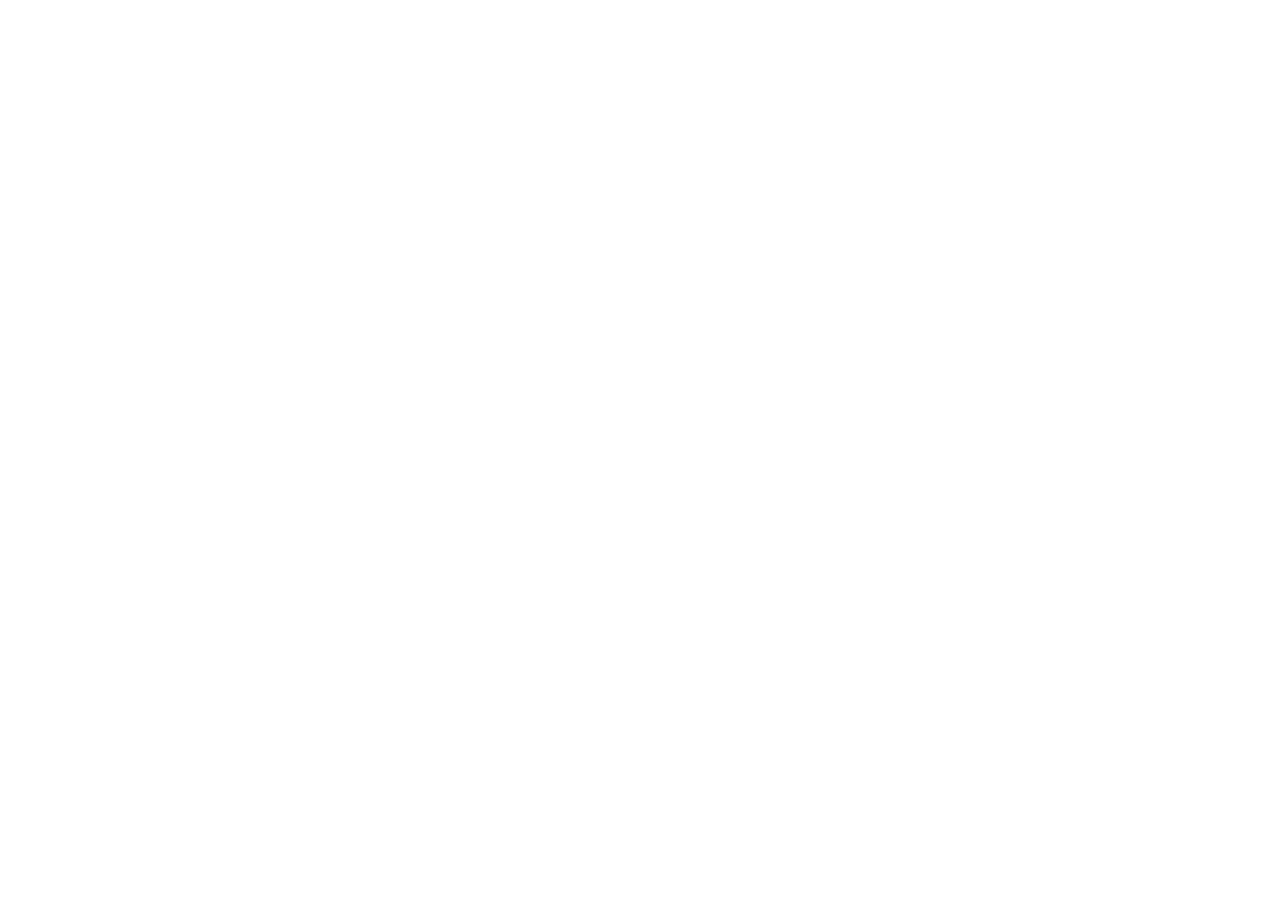
==== index.html @ 5cd9ab2a "estrutura basica html e css criada(primeiro commit)" ====
<!DOCTYPE html>
<html lang="pt-br">
<head>
    <link rel="stylesheet" href="style.css">
    <meta charset="UTF-8">
    <meta name="viewport" content="width=device-width, initial-scale=1.0">
    <title>Monster</title>
</head>
<body>
    <header></header>
    <main></main>
    <footer></footer>
</body>
</html>
---- style.css ----
* {
    padding: 0px;
    margin: 0px;
    box-sizing: border-box;
}
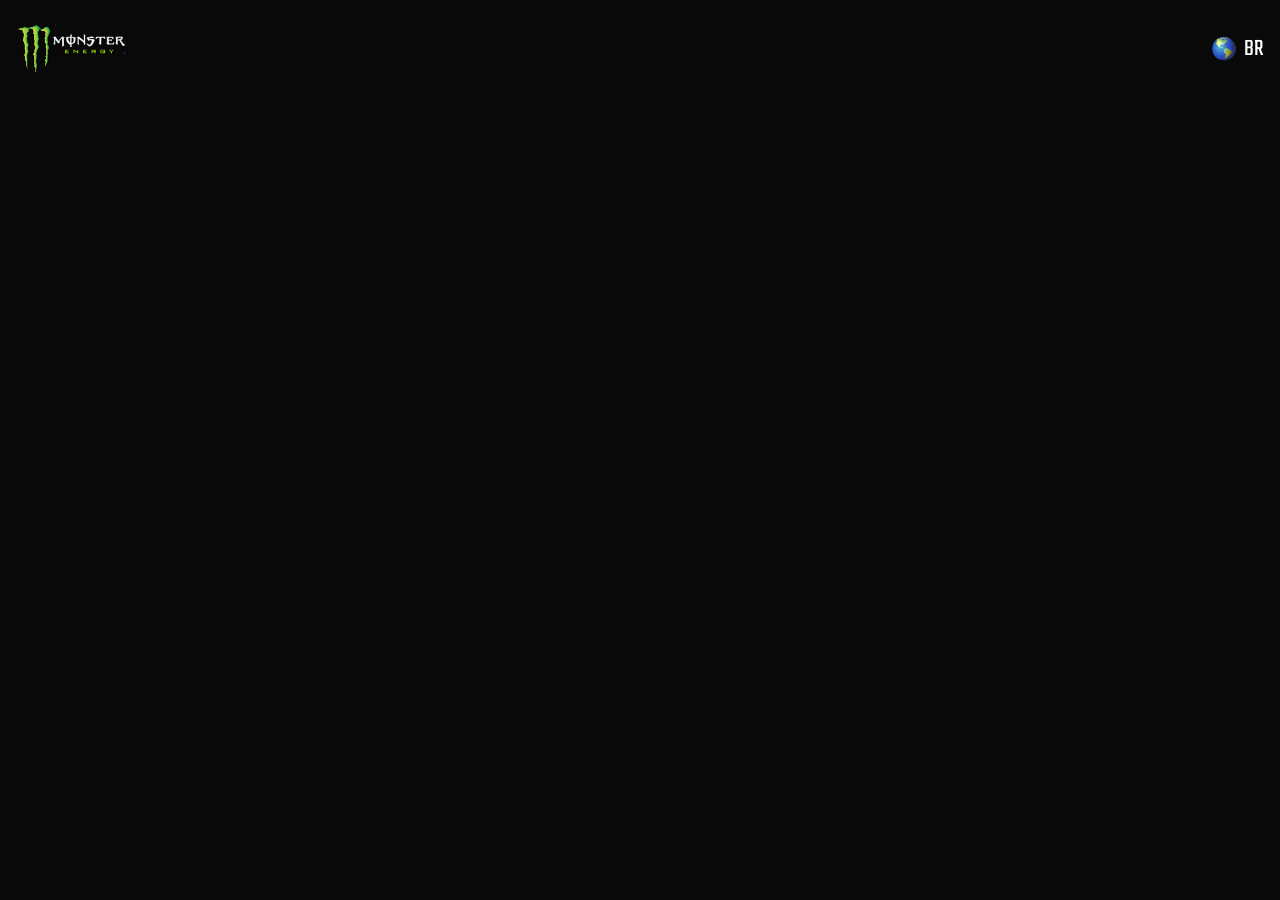
==== commit b93b5f74: "Header concluida(mobile)" ====
--- a/index.html
+++ b/index.html
@@ -7,7 +7,7 @@
     <title>Monster</title>
 </head>
 <body>
-    <header></header>
+    <header><img class="headerlogo" src="./img/logotexto.png" alt="Monster Energy"><div><img src="img/lang.png" alt="idioma">BR</div></header>
     <main></main>
     <footer></footer>
 </body>
--- a/style.css
+++ b/style.css
@@ -1,6 +1,33 @@
+@import url('https://fonts.googleapis.com/css2?family=Teko:wght@300..700&display=swap');
 * {
     padding: 0px;
     margin: 0px;
     box-sizing: border-box;
 }
 
+body {
+    background-color: #090909;
+    height: 100vh;
+    width: 100vw;
+    display: flex;
+    flex-direction: column;
+    color: white;
+    font-family: "Teko";
+}
+header {
+    display: flex;
+    margin-left: 16px;
+    margin-right: 16px;
+    margin-top: 24px;
+    justify-content: space-between;
+    align-items: center;
+}
+header div {
+    display: flex;
+    align-items: center;
+    font-size: 24px;
+    gap: 8px;
+}
+.headerlogo {
+    width: 110px;
+}
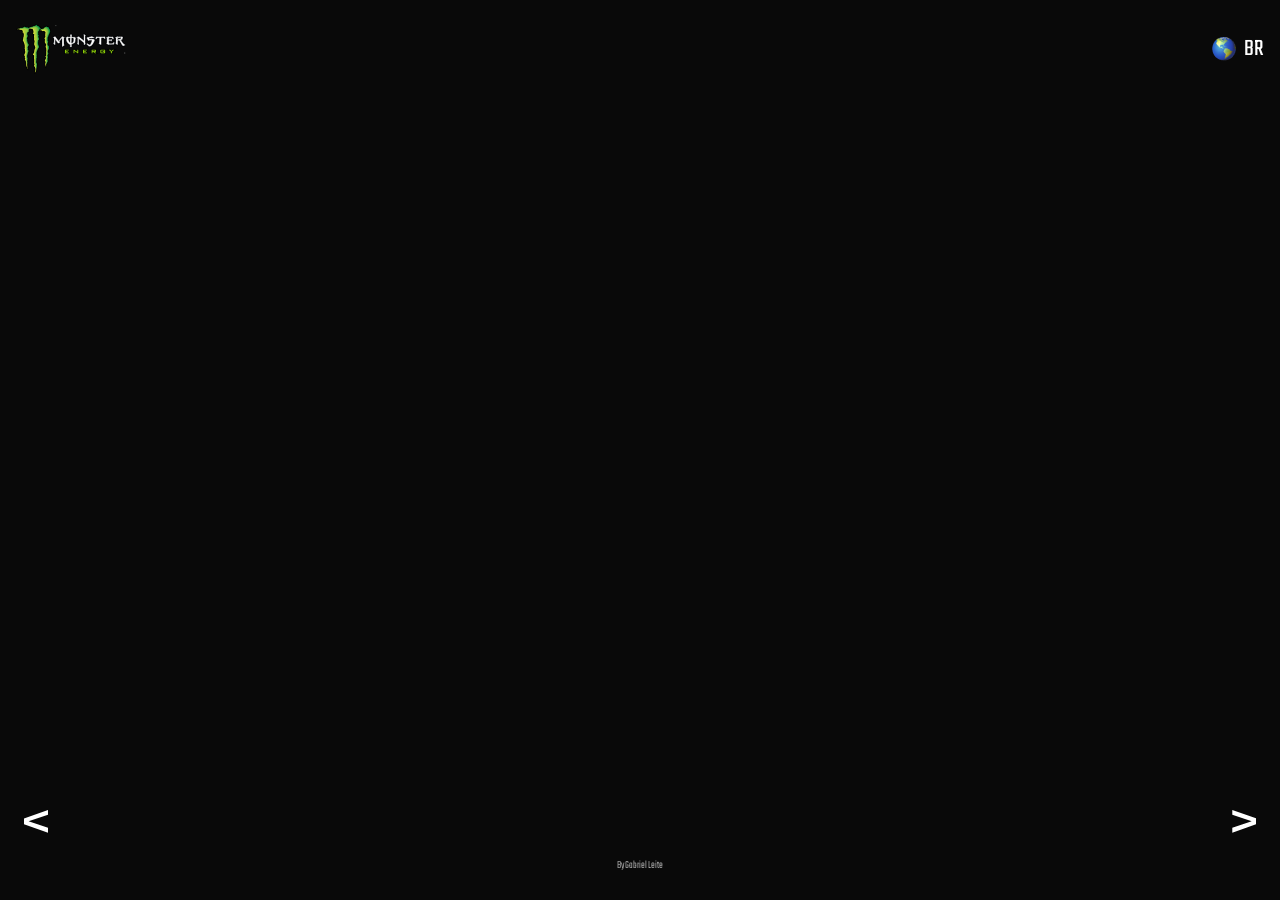
==== commit d4981b6c: "footer concluido (mobile)" ====
--- a/index.html
+++ b/index.html
@@ -9,6 +9,12 @@
 <body>
     <header><img class="headerlogo" src="./img/logotexto.png" alt="Monster Energy"><div><img src="img/lang.png" alt="idioma">BR</div></header>
     <main></main>
-    <footer></footer>
+    <footer>
+        <div class="setas">
+            <img src="img/seta.svg" alt="Esquerda">
+            <img class="seta-direita" src="img/seta.svg" alt="Direita">
+        </div>
+        <span>By Gabriel Leite</span>
+    </footer>
 </body>
 </html>
--- a/style.css
+++ b/style.css
@@ -30,4 +30,33 @@
 }
 .headerlogo {
     width: 110px;
+}
+
+main{
+    flex-grow: 1;
+}
+
+footer {
+    height: 90px;
+    padding-left: 24px;
+    padding-right: 24px;
+    display: flex;
+    flex-direction: column;
+}
+.setas {
+    display: flex;
+    justify-content: space-between;
+}
+footer img {
+    height: 23px;
+}
+.seta-direita {
+    transform: scaleX(-1);
+}
+footer span {
+    color: #AAAAAA;
+    text-align: center;
+    font-weight: 300;
+    font-size: 0.7rem;
+    margin-top: 24px;
 }
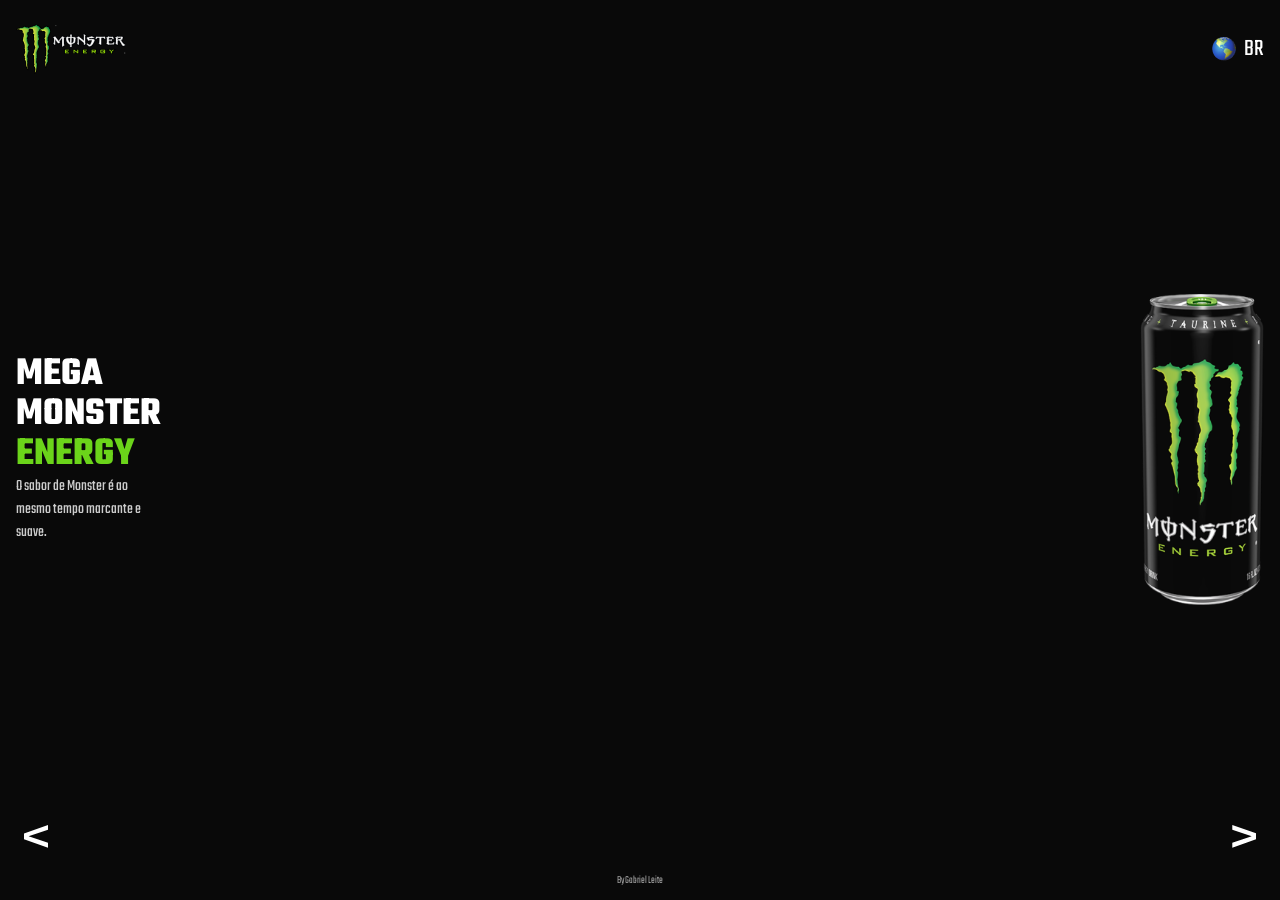
==== commit 730ef3bd: "Main concluido (mobile)" ====
--- a/index.html
+++ b/index.html
@@ -7,14 +7,27 @@
     <title>Monster</title>
 </head>
 <body>
-    <header><img class="headerlogo" src="./img/logotexto.png" alt="Monster Energy"><div><img src="img/lang.png" alt="idioma">BR</div></header>
-    <main></main>
+    <header>
+        <img class="headerlogo" src="./img/logotexto.png" alt="Monster Energy">
+        <div><img src="img/lang.png" alt="idioma">BR</div>
+    </header>
+    <main>
+        <div class="texto-pricipal">
+            <h1>
+                MEGA MONSTER <b>ENERGY</b>
+            </h1>
+            <span class="texto-secundario">
+                O sabor de Monster é ao mesmo tempo marcante e suave.
+            </span>
+        </div>
+        <img class="imagem-principal" src="img/lata.png" alt="Lata de Monster Energy">
+    </main>
     <footer>
         <div class="setas">
             <img src="img/seta.svg" alt="Esquerda">
             <img class="seta-direita" src="img/seta.svg" alt="Direita">
         </div>
-        <span>By Gabriel Leite</span>
+        <span class="made-by">By Gabriel Leite</span>
     </footer>
 </body>
 </html>
--- a/style.css
+++ b/style.css
@@ -30,14 +30,36 @@
 }
 .headerlogo {
     width: 110px;
+
 }
 
 main{
     flex-grow: 1;
+    display: flex;
+    align-items: center;
+    justify-content: space-between;
+}
+h1 {
+    font-size: 40px;
+    line-height: 40px;
+}
+h1 b {
+    color: #6BD41A;
+}
+.texto-pricipal {
+    width: 132px;
+    margin-left: 16px;
+}
+.texto-secundario{
+    color: #CCCCCC;
+}
+.imagem-principal {
+    width: 124px;
+    margin-right: 16px;
 }
 
 footer {
-    height: 90px;
+    height: 75px;
     padding-left: 24px;
     padding-right: 24px;
     display: flex;
@@ -53,7 +75,7 @@
 .seta-direita {
     transform: scaleX(-1);
 }
-footer span {
+.made-by {
     color: #AAAAAA;
     text-align: center;
     font-weight: 300;
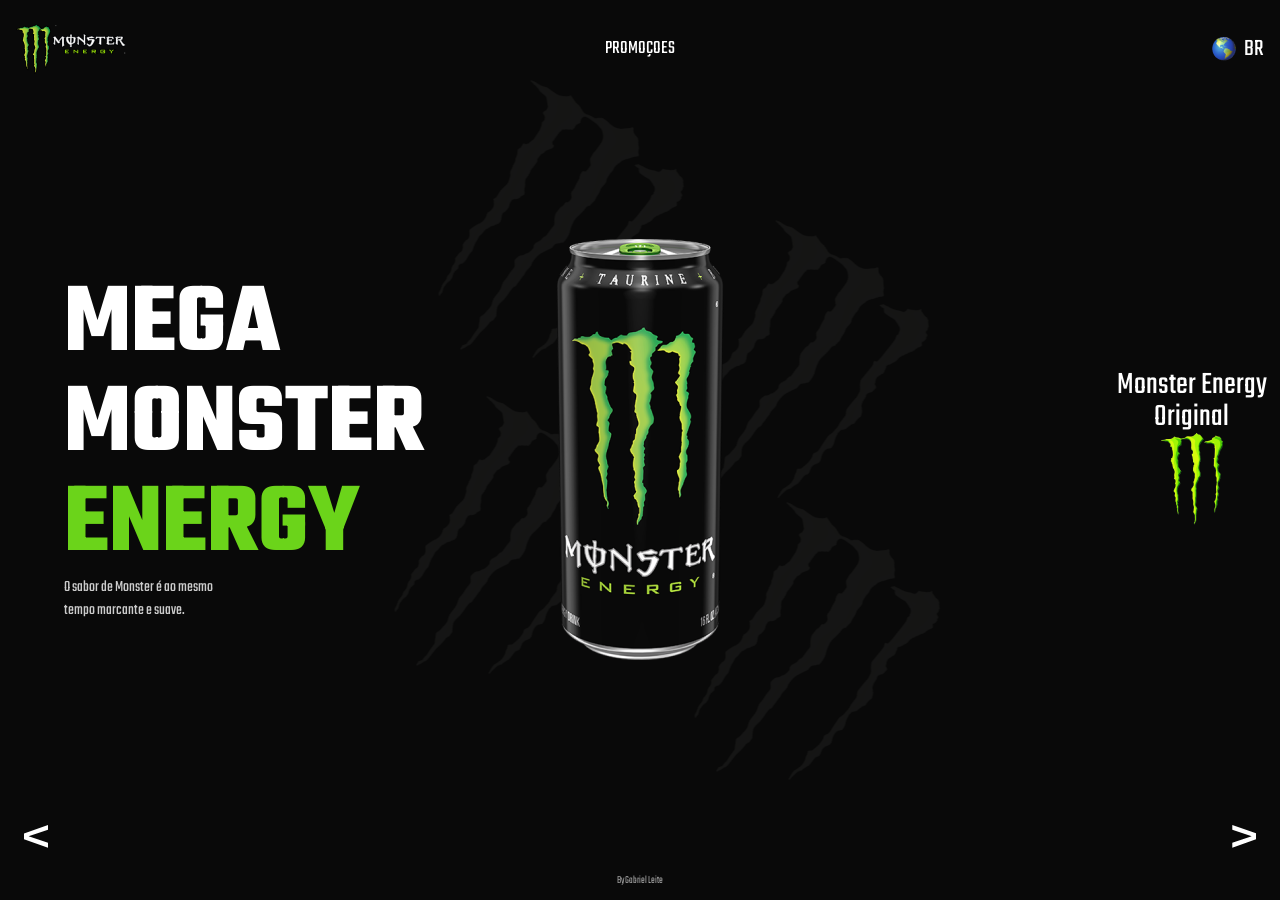
==== commit 5991fffa: "versão de pc completa" ====
--- a/index.html
+++ b/index.html
@@ -9,18 +9,28 @@
 <body>
     <header>
         <img class="headerlogo" src="./img/logotexto.png" alt="Monster Energy">
+        <span class="prom">PROMOÇOES</span>
         <div><img src="img/lang.png" alt="idioma">BR</div>
     </header>
     <main>
+        <img class="background" src="img/background.png" alt="">
         <div class="texto-pricipal">
             <h1>
                 MEGA MONSTER <b>ENERGY</b>
             </h1>
-            <span class="texto-secundario">
+            <span class="texto-pricipal-secundario">
                 O sabor de Monster é ao mesmo tempo marcante e suave.
             </span>
         </div>
+
         <img class="imagem-principal" src="img/lata.png" alt="Lata de Monster Energy">
+
+        <div class="monster-tipo">
+            <span>
+              Monster Energy Original
+            </span>
+            <img src="img/logo.png" alt="monster energy logo">
+        </div>
     </main>
     <footer>
         <div class="setas">
--- a/style.css
+++ b/style.css
@@ -22,6 +22,9 @@
     justify-content: space-between;
     align-items: center;
 }
+.prom {
+    display: none;
+}
 header div {
     display: flex;
     align-items: center;
@@ -38,7 +41,13 @@
     display: flex;
     align-items: center;
     justify-content: space-between;
+    position: relative;
 }
+.background {
+    display: none;
+    position: absolute;
+}
+
 h1 {
     font-size: 40px;
     line-height: 40px;
@@ -50,12 +59,19 @@
     width: 132px;
     margin-left: 16px;
 }
-.texto-secundario{
+.texto-pricipal-secundario{
     color: #CCCCCC;
 }
 .imagem-principal {
     width: 124px;
     margin-right: 16px;
+}
+.monster-tipo {
+    display: none;
+    font-size: 3rem;
+}
+.monster-tipo img {
+    width: 62px;
 }
 
 footer {
@@ -81,4 +97,48 @@
     font-weight: 300;
     font-size: 0.7rem;
     margin-top: 24px;
+}
+
+@media (min-width: 1000px) {
+    .prom {
+        position: absolute;
+        display: block;
+        left: 50%;
+        transform: translatex(-50%);
+        font-size: larger;
+    }
+    .background {
+        display: inline;
+        left: 50%;
+        transform: translatex(-50%);
+        z-index: -200;
+        opacity: 5%;
+    }
+    .imagem-principal {
+        position: absolute;
+        left: 50%;
+        transform: translatex(-50%);
+    }
+
+    h1 {
+        font-size: 100px;
+        line-height: 100px;
+    }
+    .texto-pricipal {
+        width: 171px;
+        margin-left: 64px;
+    }
+    .imagem-principal {
+        width: 168px;
+    }
+
+    .monster-tipo {
+        line-height: 2rem;
+        display: flex;
+        flex-direction: column;
+        font-size: 2rem;
+        width: 177px;
+        text-align: center;
+        align-items: center;
+    }
 }
